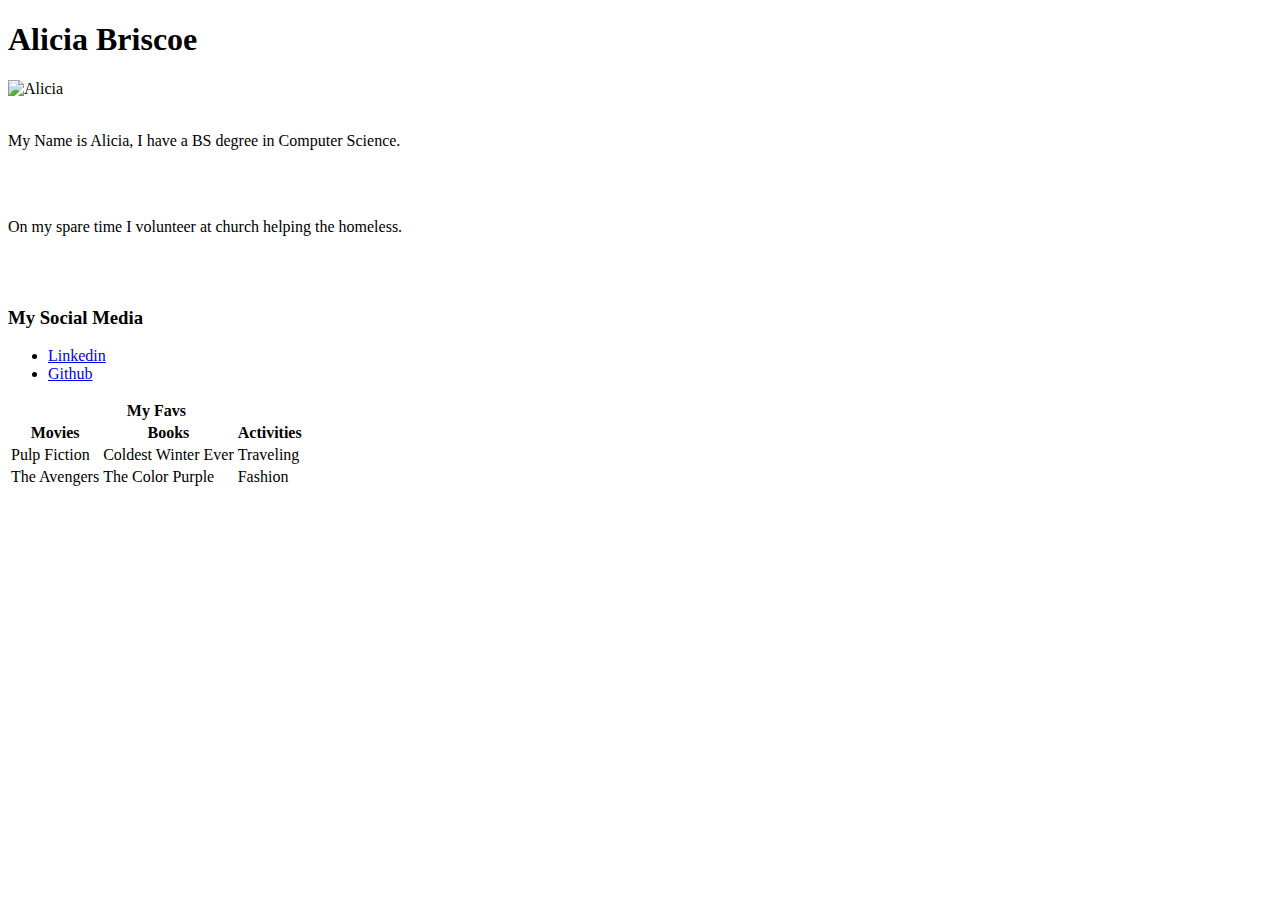
==== index.html @ 5ec4efa3 "update" ====
<!DOCTYPE html>
<html lang="en-us">
<head>
  <meta charset="UTF-8">
  <title>Activity 1: Basic HTML Bio</title>
</head>

<body>
  <h1>Alicia Briscoe</h1>
  <img src="http://lorempixel.com/output/nature-q-c-640-480-7.jpg" alt="Alicia" height="100" width="100"/>
  <br>
  <br>

  <p>My Name is Alicia, I have a BS degree in Computer Science.</p>
  <br>
  <br>
  <p>On my spare time I volunteer at church helping the homeless.</p>
  <br>
  <br>

  <h3>My Social Media</h3>
  <ul>
    <li><a href="https://www.linkedin.com/in/alicia-briscoe-784b3421"><target="_blank"> Linkedin</a></li>
    <li><a href="https://github.com/licia858"><target="_blank">Github</a></li>
  </ul>

  <table>
      <thead>
        <tr>
          <th colspan="4">My Favs</th>
        </tr>
        <tr>
          <th>Movies</th>
          <th>Books</th>
          <th>Activities</th>
        </tr>
      </thead>
      <tbody>
        <tr>
          <td>Pulp Fiction</td>
          <td>Coldest Winter Ever</td>
          <td>Traveling</td>
        </tr>
        <tr>
            <td>The Avengers</td>
            <td>The Color Purple</td>
            <td>Fashion</td>
          </tr>
  
</body>

</html>
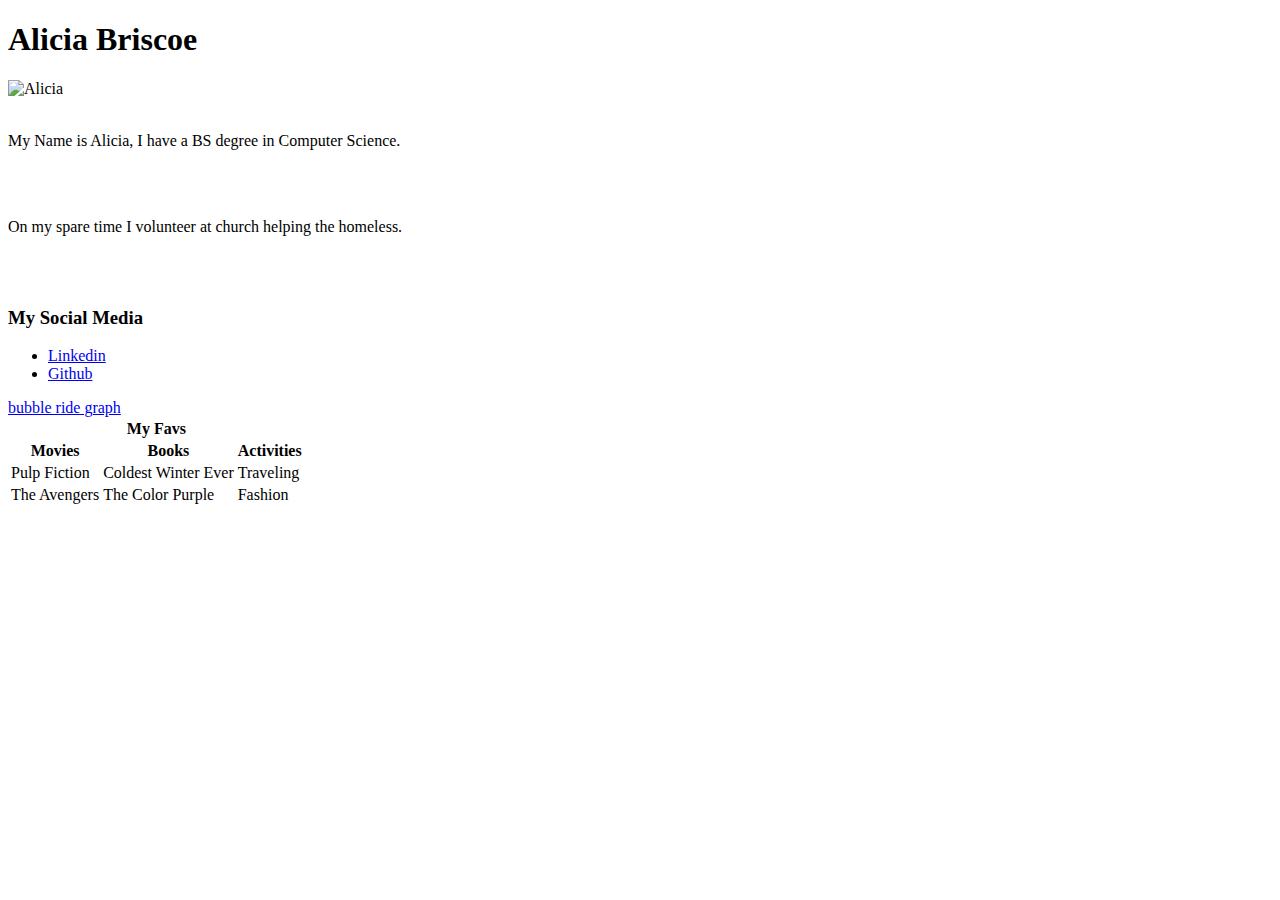
==== commit acc70532: "update" ====
--- a/index.html
+++ b/index.html
@@ -23,6 +23,8 @@
     <li><a href="https://www.linkedin.com/in/alicia-briscoe-784b3421"><target="_blank"> Linkedin</a></li>
     <li><a href="https://github.com/licia858"><target="_blank">Github</a></li>
   </ul>
+
+  <li><a href="Matplotlib/Instructions/Images/BubbleRide.png "> bubble ride graph</a></li>
 
   <table>
       <thead>
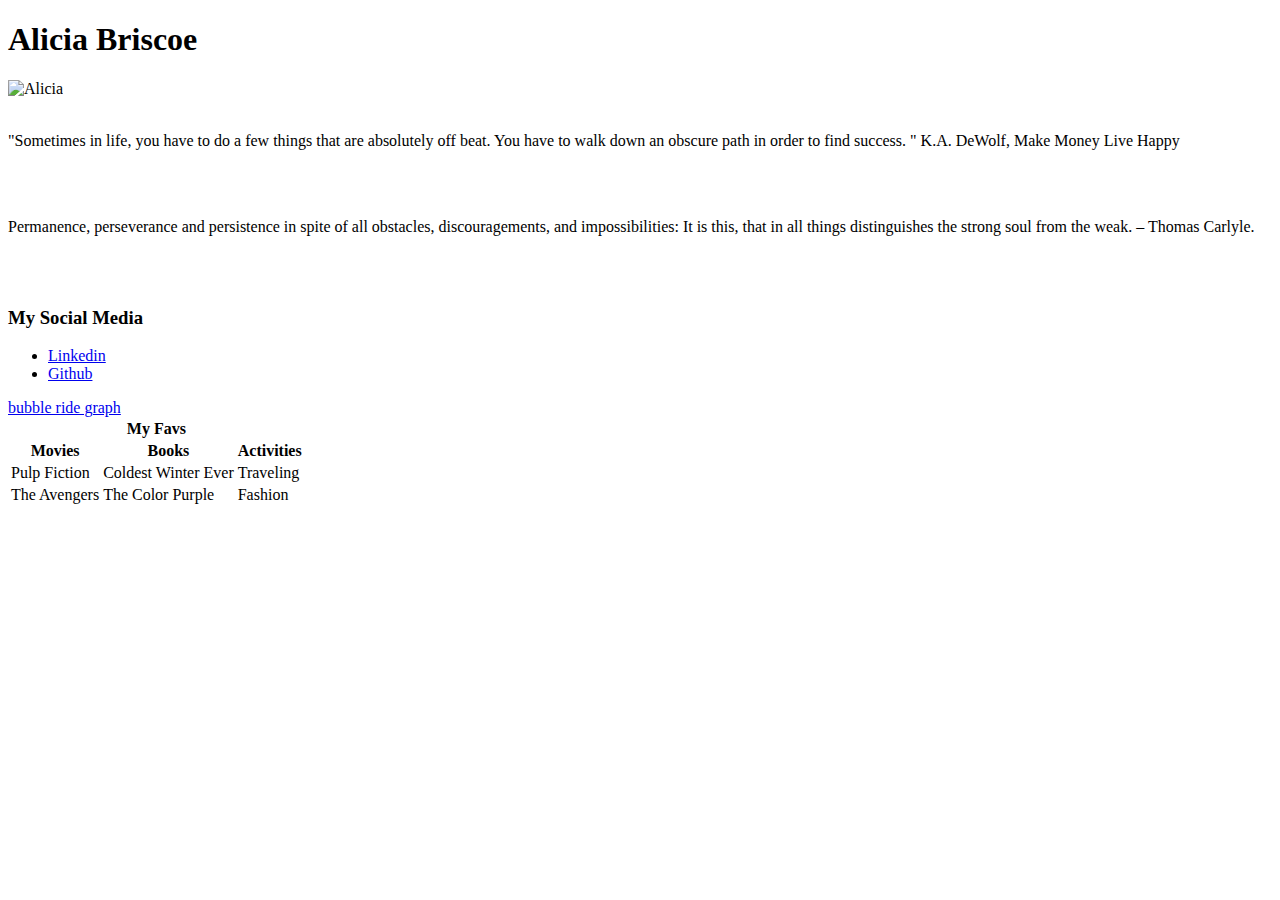
==== commit 644f789e: "update" ====
--- a/index.html
+++ b/index.html
@@ -1,8 +1,11 @@
 <!DOCTYPE html>
 <html lang="en-us">
 <head>
+<!-- stlye goes in the head-->
   <meta charset="UTF-8">
   <title>Activity 1: Basic HTML Bio</title>
+  <link rel="stylesheet" type="tex/css" href="style.css">
+
 </head>
 
 <body>
@@ -11,10 +14,15 @@
   <br>
   <br>
 
-  <p>My Name is Alicia, I have a BS degree in Computer Science.</p>
+  <p>"Sometimes in life, you have to do a few things that are absolutely off beat. 
+      You have to walk down an obscure path in order to find success.
+      " K.A. DeWolf, Make Money Live Happy </p>
   <br>
   <br>
-  <p>On my spare time I volunteer at church helping the homeless.</p>
+  <p>Permanence, perseverance and persistence in spite of all 
+      obstacles, discouragements, and impossibilities: It is this, 
+      that in all things distinguishes the strong soul from the weak.
+       – Thomas Carlyle.</p>
   <br>
   <br>
 
@@ -24,7 +32,8 @@
     <li><a href="https://github.com/licia858"><target="_blank">Github</a></li>
   </ul>
 
-  <li><a href="Matplotlib/Instructions/Images/BubbleRide.png "> bubble ride graph</a></li>
+  <li><a href="BubbleRide.png"> <target= _blank> bubble ride graph</a></li> 
+  <!--just inclued the path to the file , may need to ../ -->
 
   <table>
       <thead>
--- a/style.css
+++ b/style.css
@@ -0,0 +1,32 @@
+/*
+ First External CSS Stylesheet
+ */
+
+/* Styling for HTML elements */
+
+body {
+    padding: 0;
+    margin: 0;
+    font-family: Georgia, "Times New Roman", Times, serif;
+    font-size: 18px;
+    line-height: 150%;
+    color: #333;
+    background: pink;
+  }
+  
+  header {
+    background: rgb(153, 60, 133);
+  }
+  
+  h1 {
+    padding: 20px 0;
+    margin: 0;
+    margin-bottom: 20px;
+    font-size: 28px;
+    color: rgb(17, 11, 11);
+    text-align: center;
+  }
+  
+  h2 {
+    font-size: 24px;
+  }
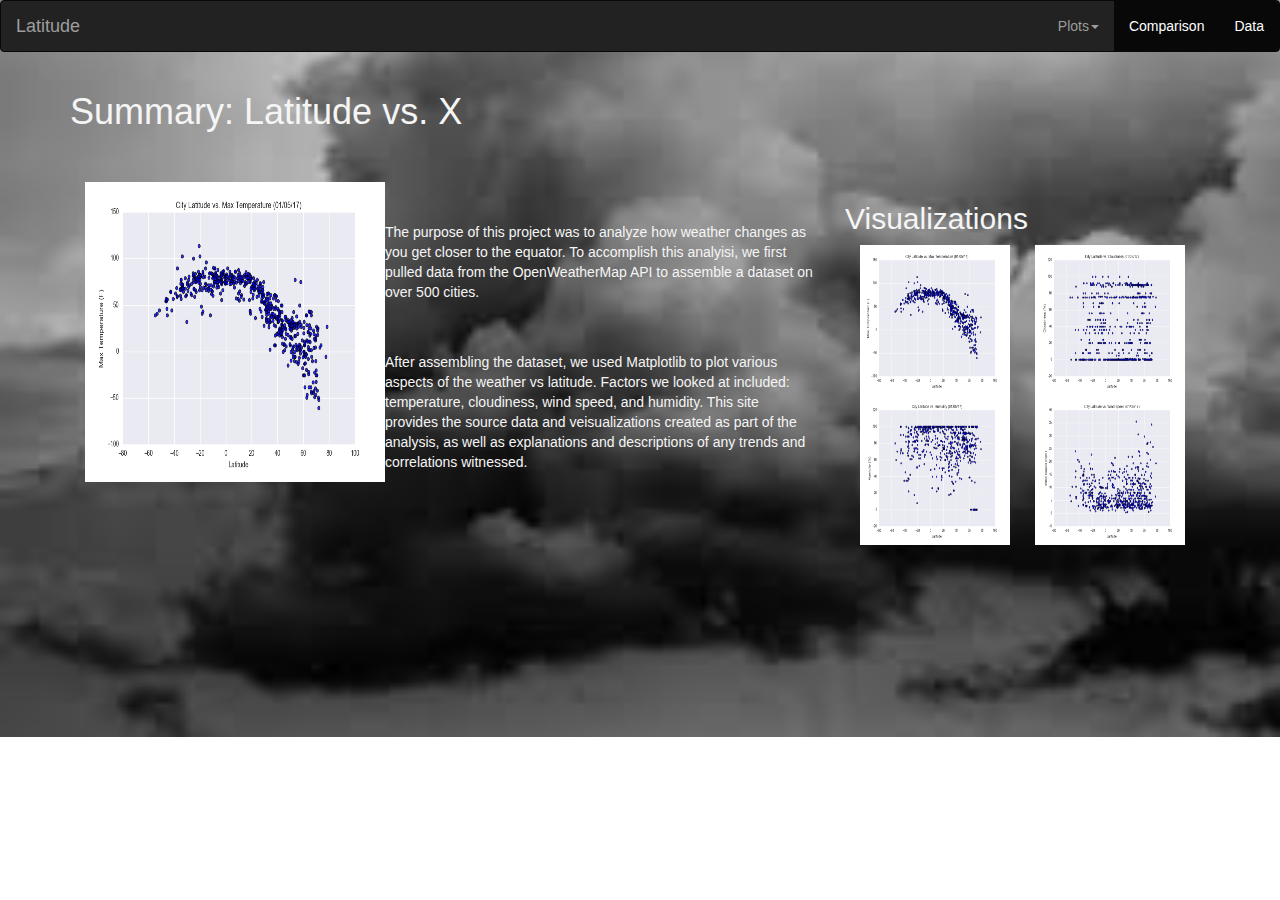
==== commit 72fc1349: "update" ====
--- a/index.html
+++ b/index.html
@@ -1,63 +1,74 @@
 <!DOCTYPE html>
-<html lang="en-us">
+<html lang="en">
+
 <head>
-<!-- stlye goes in the head-->
   <meta charset="UTF-8">
-  <title>Activity 1: Basic HTML Bio</title>
-  <link rel="stylesheet" type="tex/css" href="style.css">
-
+  <title>Cities Weather</title>
+<!--Latest compiled and minified CSS -->
+<link rel="stylesheet" href="https://maxcdn.bootstrapcdn.com/bootstrap/3.3.7/css/bootstrap.min.css" integrity="sha384-BVYiiSIFeK1dGmJRAkycuHAHRg32OmUcww7on3RYdg4Va+PmSTsz/K68vbdEjh4u" crossorigin="anonymous">
+<script src="https://ajax.googleapis.com/ajax/libs/jquery/3.3.1/jquery.min.js"></script>
+  <script src="https://maxcdn.bootstrapcdn.com/bootstrap/3.4.0/js/bootstrap.min.js"></script>
+  
+  <link rel="stylesheet" href="style.css">
 </head>
 
 <body>
-  <h1>Alicia Briscoe</h1>
-  <img src="http://lorempixel.com/output/nature-q-c-640-480-7.jpg" alt="Alicia" height="100" width="100"/>
-  <br>
-  <br>
+        
+        <nav class="navbar navbar-inverse">
+                <div class="container-fluid">
+                  <div class="navbar-header">
+                    <a class="navbar-brand" href="index.html">Latitude</a>
+                  </div>
+                  <ul class="nav navbar-nav navbar-right">
+                    <li class="dropdown"><a class="dropdown-toggle" data-toggle="dropdown" href="#">Plots<span class="caret"></span></a>
+                      <ul class="dropdown-menu">
+                        <li><a href= "MaxTemp.html">Max Temperature</a></li>
+                        <li><a href="Humidity.html">Humidity</a></li>
+                        <li><a href="Cloudiness.html">Cloudiness</a></li>
+                        <li><a href="WindSpeed.html">Wind Speed</a></li>
+                       </ul>
+                    </li>
+                  
+                    <li class="active"><a href="Comparision.html">Comparison</a></li>
+                    <li class="active"><a href="Data.html">Data</a></li>
+                   
+                </div>
+            </nav>
+                
+              <div class="container">
+                  <h1>Summary: Latitude vs. X</h1>
+                  <br>
+                  <br>
+                    <div class="col-md-8">
+                        <img src="assets/images/Fig1.png" align="left" width="300" height="300" >
+                        <br>
+                        <br>
+                        <p>The purpose of this project was to analyze how weather changes as you get closer to the equator.  
+                          To accomplish this analyisi, we first pulled data from the OpenWeatherMap API to assemble a dataset 
+                          on over 500 cities. 
+                        </p>
+                        <br>
+                        <br>
+                        <p>After assembling the dataset, we used Matplotlib to plot various aspects of the weather vs latitude. 
+                             Factors we looked at included: temperature, cloudiness, wind speed, and humidity.  This site provides
+                            the source data and veisualizations created as part of the analysis, as well as explanations and descriptions
+                            of any trends and correlations witnessed.
+                        </p>
+                      
+                    </div>
+                    <div class="col-md-4">
+                        <h2>Visualizations</h2>
+                        <div class ="col-md-6">
+                            <img src="assets/images/Fig1.png" width="150" height="150"><img src="assets/images/Fig2.png" width="150" height="150">
+                        </div>
+                        <div class ="col-md-6">                                
+                            <img src="assets/images/Fig3.png" width="150" height="150"><img src="assets/images/Fig4.png" width="150" height="150">
+                        </div>
+                     </div>
+               </div>
+    
+                    
 
-  <p>"Sometimes in life, you have to do a few things that are absolutely off beat. 
-      You have to walk down an obscure path in order to find success.
-      " K.A. DeWolf, Make Money Live Happy </p>
-  <br>
-  <br>
-  <p>Permanence, perseverance and persistence in spite of all 
-      obstacles, discouragements, and impossibilities: It is this, 
-      that in all things distinguishes the strong soul from the weak.
-       – Thomas Carlyle.</p>
-  <br>
-  <br>
 
-  <h3>My Social Media</h3>
-  <ul>
-    <li><a href="https://www.linkedin.com/in/alicia-briscoe-784b3421"><target="_blank"> Linkedin</a></li>
-    <li><a href="https://github.com/licia858"><target="_blank">Github</a></li>
-  </ul>
-
-  <li><a href="BubbleRide.png"> <target= _blank> bubble ride graph</a></li> 
-  <!--just inclued the path to the file , may need to ../ -->
-
-  <table>
-      <thead>
-        <tr>
-          <th colspan="4">My Favs</th>
-        </tr>
-        <tr>
-          <th>Movies</th>
-          <th>Books</th>
-          <th>Activities</th>
-        </tr>
-      </thead>
-      <tbody>
-        <tr>
-          <td>Pulp Fiction</td>
-          <td>Coldest Winter Ever</td>
-          <td>Traveling</td>
-        </tr>
-        <tr>
-            <td>The Avengers</td>
-            <td>The Color Purple</td>
-            <td>Fashion</td>
-          </tr>
-  
-</body>
-
-</html>+    
+</body>--- a/style.css
+++ b/style.css
@@ -1,32 +1,44 @@
-/*
- First External CSS Stylesheet
- */
+body {
+    
+    background-image: url("bnwclouds.jpg");
 
-/* Styling for HTML elements */
+    /* Full height */
+    height: 100%; 
+  
+    /* Center and scale the image nicely */
+    background-position: center;
+    background-repeat: no-repeat;
+    background-size: cover;
 
-body {
-    padding: 0;
-    margin: 0;
-    font-family: Georgia, "Times New Roman", Times, serif;
-    font-size: 18px;
-    line-height: 150%;
-    color: #333;
-    background: pink;
+    color: whitesmoke;
+      
+}
+
+h1{
+    color: whitesmoke;
+}
+
+h2{
+    color: whitesmoke;
+}
+
+
+  table {
+    border-collapse: collapse;
+    width: 100%;
   }
   
-  header {
-    background: rgb(153, 60, 133);
+  th, td {
+    text-align: left;
+    padding: 8px;
   }
   
-  h1 {
-    padding: 20px 0;
-    margin: 0;
-    margin-bottom: 20px;
-    font-size: 28px;
-    color: rgb(17, 11, 11);
-    text-align: center;
+  tr {
+      background-color: #656b64
+    }
+  
+  th {
+    background-color: rgb(47, 24, 153);
+    color: black;
   }
-  
-  h2 {
-    font-size: 24px;
-  }
+
